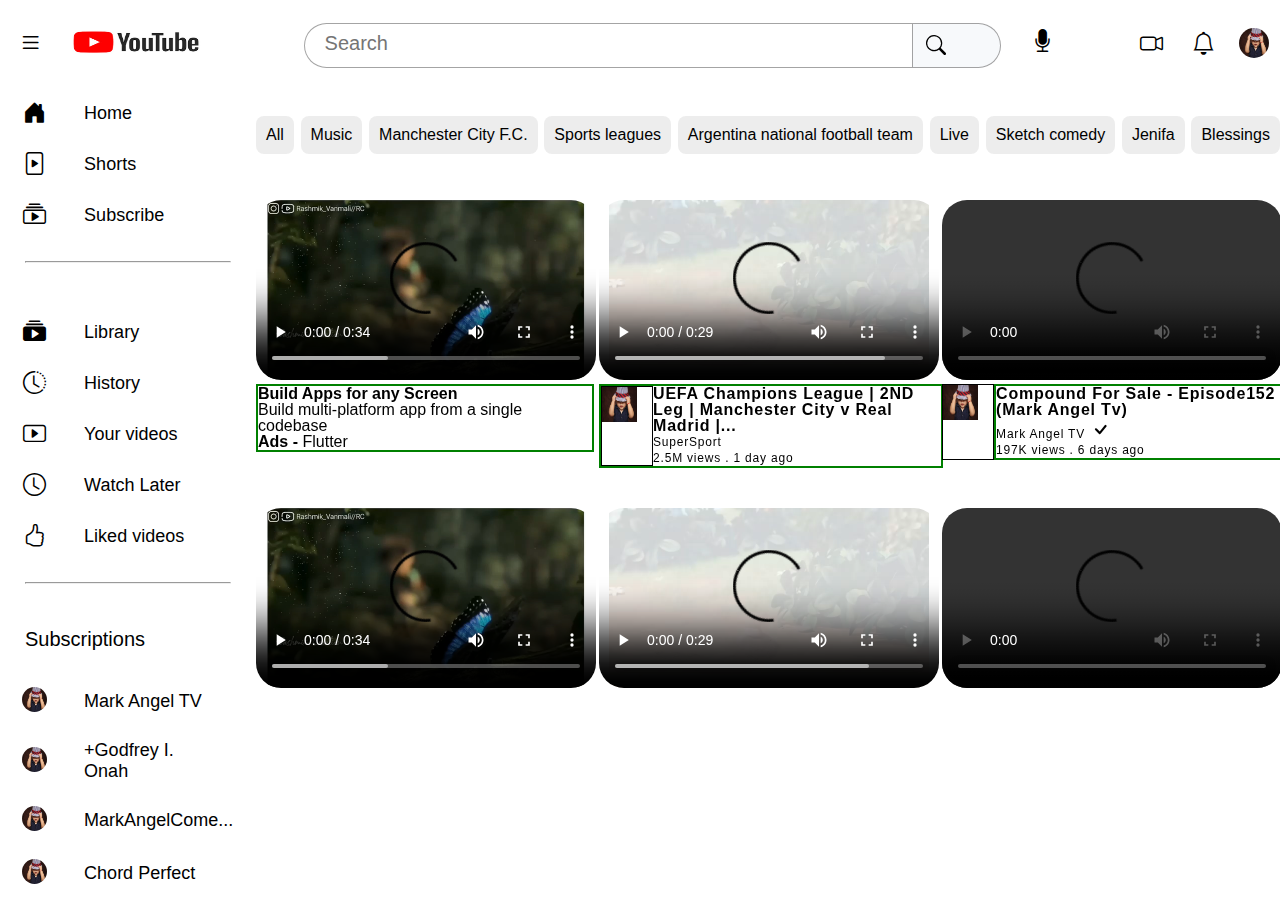
==== index.html @ dc8637bd "youtube-clone" ====
<!DOCTYPE html>
<html lang="en">
<head>
    <meta charset="UTF-8">
    <meta http-equiv="X-UA-Compatible" content="IE=edge">
    <meta name="viewport" content="width=device-width, initial-scale=1.0">
    <title>Document</title>
    <link rel="stylesheet" href="https://cdn.jsdelivr.net/npm/bootstrap-icons@1.10.5/font/bootstrap-icons.css">
    <link rel="stylesheet" href="https://cdnjs.cloudflare.com/ajax/libs/font-awesome/4.7.0/css/font-awesome.min.css">


    <link rel="stylesheet" href="style.css">
</head>
<body>
    <main>
        <section class="sidebar">
            <div class="menu">
                <span class="menu-icon">
                    <i class="bi bi-list"></i>
                </span>
                <span class="menu-logo">
                    <img src="images/youtube.jpeg" alt="" width="150px" height="60px">
                </span>
            </div>
            <div class="home">
                <span class="home-icon">
                    <i class="bi bi-house-door-fill"></i>
                </span>
                <span class="home-text">
                    <a href="">Home</a>
                </span>
            </div>
            <div class="shorts">
                <span class="shorts-icon">
                    <i class="bi bi-file-play"></i>
                </span>
                <span class="shorts-text">
                    <a href="">Shorts</a>
                </span>
            </div>
            <div class="subscription">
                <span class="subscription-icon">
                    <i class="bi bi-collection-play"></i>
                </span>
                <span class="subscription-text">
                    <a href="">Subscribe</a>
                </span>
            </div>
            <div class="hr">
                <hr>
            </div>
            <div class="library">
                <span class="library-icon">
                  <i class="bi bi-collection-play-fill"></i>
                </span>
                <span class="library-text">
                    <a href="">Library</a>
                </span>
            </div>
            <div class="history">
                <span class="history-icon">
                    <i class="bi bi-clock-history"></i>
                </span>
                <span class="history-text">
                    <a href="">History</a>
                </span>
            </div>
            <div class="videos">
                <span class="videos-icon">
                    <i class="bi bi-play-btn"></i>
                </span>
                <span class="videos-text">
                    <a href="">Your videos</a>
                </span>
            </div>
            <div class="watch">
                <span class="watch-icon">
                    <i class="bi bi-clock"></i>
                </span>
                <span class="watch-text">
                    <a href="">Watch Later</a>
                </span>
            </div>
            <div class="liked">
                <span class="liked-icon">
                  <i class="bi bi-hand-thumbs-up"></i>
                </span>
                <span class="liked-text">
                    <a href="">Liked videos</a>
                </span>
            </div>
            <div class="hr">
                <hr>
            </div>
            
                <div>
                    <p class="sub-p">Subscriptions</p>
                </div>
                <div class="sub1">
                    <span class="sub1-img">
                        <img src="images/baby.jpg" alt="" width="25px" height="25px">
                    </span>
                    <span class="sub1-text">
                        <a href="">Mark Angel TV</a>
                    </span>
                </div>
                <div class="sub2">
                    <span class="sub2-img">
                        <img src="images/baby.jpg" alt="" width="25px" height="25px">
                    </span>
                    <span class="sub2-text">
                        <a href="">+Godfrey I. Onah</a>
                    </span>
                </div>
                <div class="sub3">
                    <span class="sub3-img">
                        <img src="images/baby.jpg" alt="" width="25px" height="25px">
                    </span>
                    <span class="sub3-text">
                        <a href="">MarkAngelCome...</a>
                    </span>
                </div>
                <div class="sub4">
                    <span class="sub4-img">
                        <img src="images/baby.jpg" alt="" width="25px" height="25px">
                    </span>
                    <span class="sub4-text">
                        <a href="">Chord Perfect</a>
                    </span>
                </div>
     
        </section>
        <header>
            <div class="input">
                <div class="input-content">
                    <input class="search-input" type="search" placeholder="Search">
                    <input type="text" class="btn">
                    <a href="" class="mic"><i class="bi bi-mic-fill"></i></a>
                </div>
                
            </div>
            <div class="header-icons">
                <a href="" class="icon1"><i class="bi bi-camera-video"></i></a>
                <a href="" class="icon2"><i class="bi bi-bell"></i></a>
                <a href="" class="icon3"><img src="images/baby.jpg" alt="" width="30px" height="30px"></a>
            </div>
        </header>
        <nav>
            <a href="">All</a>
            <a href="">Music</a>
            <a href="">Manchester City F.C.</a>
            <a href="">Sports leagues</a>
            <a href="">Argentina national football team</a>
            <a href="">Live</a>
            <a href="">Sketch comedy</a>
            <a href="">Jenifa</a>
            <a href="">Blessings</a>

            
        </nav>
        <section class="body">
            <div class="body-cont1">
                <figure>
                    <video controls width="340px" height="180px">
                        <source src="videos/💓_New_WhatsApp_Status_Video_2020_💓_Love_Status_💓Cute_Cartoon_Girl_|_cartoon_love_song_|_RC_|(360p).mp4" type="video/mp4">
                    </video>
                    <figcaption>
                        <h3>Build Apps for any Screen</h3>
                        <p>Build multi-platform app from a single codebase <br> <b>Ads - </b>Flutter
                    </figcaption>
                  </figure>
                  <figure>
                    <video controls width="340px" height="180px">
                        <source src="videos/Funny_love_animated_watsapp_status(360p).mp4" type="video/mp4">
                    </video>
                    <figcaption class="fig-3">
                        <div class="one"><img src="images/baby.jpg" alt="" width="35px" height="35px"></div>
                        <div>
                            <h3>UEFA Champions League | 2ND <br>Leg | Manchester City v Real Madrid |... <br></h3>
                            <p>SuperSport <br> 2.5M views . 1 day ago</p>
                        </div>
                        
                    </figcaption>
                  </figure>
                  <figure>
                    <video controls width="340px" height="180px">
                        <source src="videos/Frozen_-_Ice_worker_song(360p).mp4" type="video/mp4">
                    </video>
                    <div class="fig-3">
                        <div class="one">
                            <img src="images/baby.jpg" alt="" width="35px" height="35px">
                        </div>
                        <figcaption >
                            <div>
                                <h3>Compound For Sale - Episode152 (Mark Angel Tv)</h3>
                                <p>Mark Angel TV <i class="bi bi-check"></i> <br>197K views . 6 days ago</p>
                            </div>
                            
                        </figcaption>
                    </div>
                </figure>
            </div>

            <div class="body-cont1">
                <figure>
                    <video controls width="340px" height="180px">
                        <source src="videos/💓_New_WhatsApp_Status_Video_2020_💓_Love_Status_💓Cute_Cartoon_Girl_|_cartoon_love_song_|_RC_|(360p).mp4" type="video/mp4">
                    </video>
                </figure>
                <figure>
                    <video controls width="340px" height="180px">
                        <source src="videos/Funny_love_animated_watsapp_status(360p).mp4" type="video/mp4">
                    </video>
                </figure>
                <figure>
                    <video controls width="340px" height="180px">
                        <source src="videos/Frozen_-_Ice_worker_song(360p).mp4" type="video/mp4">
                    </video>
                </figure>
            </div>
            

            

           
        </section>
    </main>
    
</body>
</html>
---- style.css ----
* {
    padding: 0px;
    margin: 0%;
    font-family: Arial, Helvetica, sans-serif;
}
main {
    display: grid;
    grid-template-columns: 20vw 80vw;
    grid-template-rows: 10vh 10vh 80vh;
}
.sidebar {
    display: grid;
    height: 100vh;
    width: 100%;
}
i {
    font-size: 23px;
}

.sidebar .menu {
    display: grid;
    width: 80%;
    grid-template-columns: 30% 70%;
    grid-template-rows: 1/2;
    align-items: center;
    justify-content: center;
}
.sidebar a {
    text-decoration: none;
    color: black;
    font-size: 18px;
}
.menu-icon {
    text-align: center;
}

.home, .shorts, .subscription, .library, .history, .videos, .watch, .liked, .sub1, .sub2, .sub3, .sub4 {
    display: grid;
    grid-template-columns: 30% 70%;
    width: 90%;
    align-items: center;
    justify-content: center;
}
.home:hover, .shorts:hover, .subscription:hover, .library:hover, .history:hover, .videos:hover, .watch:hover, .liked:hover, .sub1:hover, .sub2:hover, .sub3:hover, .sub4:hover {
    background-color: rgba(211, 211, 211, 0.795);
    border-radius: 12px;
} 

.home-icon, .shorts-icon, .subscription-icon, .library-icon, .history-icon, .videos-icon, .watch-icon, .liked-icon, .sub1-img, .sub2-img, .sub3-img, .sub4-img {
    text-align: center;
}
.home-text, .shorts-text, .subscription-text, .library-text, .history-text, .videos-text, .watch-text, .liked-text, .sub1-text, .sub2-text, .sub3-text, .sub4-text {
    padding: 0 15px;
}
.sub-p{
    padding: 0 25px;
    font-size: 20px;
}
.hr {
    padding: 20px 0;
}
hr {
    color: gray;
    width: 80%;
    margin: auto;
}
.sidebar img {
    border-radius: 50%;
}
header {
    display: grid;
    grid-template-columns: 85% 15%;
    align-content: center;
    text-align: center;
    grid-column: 2/3;
    grid-row: 1/2;
    padding: 0;
}

header .search-input {
    width: 70%;
    height: 45px;
    border-top-left-radius: 30px;
    border-bottom-left-radius: 30px;
    margin: 0;
    border: 1px solid rgba(128, 128, 128, 0.712);
}
header .btn {
    border: 1px solid black;
    width: 10%;
    height: 43px;
    margin-left: -5px;
    border-top-right-radius: 30px;
    border-bottom-right-radius: 30px;
    background: #f7f9fb url("data:image/svg+xml,%3Csvg xmlns='http://www.w3.org/2000/svg' width='20' height='20' class='bi bi-search' viewBox='0 0 16 16'%3E%3Cpath d='M11.742 10.344a6.5 6.5 0 1 0-1.397 1.398h-.001c.03.04.062.078.098.115l3.85 3.85a1 1 0 0 0 1.415-1.414l-3.85-3.85a1.007 1.007 0 0 0-.115-.1zM12 6.5a5.5 5.5 0 1 1-11 0 5.5 5.5 0 0 1 11 0z'%3E%3C/path%3E%3C/svg%3E") no-repeat 13px center;
    border: 1px solid rgba(128, 128, 128, 0.712);

}
header input::placeholder {
    font-size: 20px;
    padding: 0 20px;
}
.mic {
    padding: 25px;
    color: black;
}
.header-icons {
    display: grid;
    grid-template-columns: repeat(3, 1fr);
    align-items: center;
    justify-content: space-around;
}
.header-icons img {
    border-radius: 50%;
}
.header-icons a{
    text-decoration: none;
    color: black;
}

nav {
    display: grid;
    grid-template-columns: repeat(9, auto);
    align-items: center;
    justify-content: space-between;
    grid-column: 2/3;
    grid-row: 2/3;
}
nav a {
    text-decoration: none;
    color: black;
    padding: 10px;
    background-color: rgba(211, 211, 211, 0.411);
    border-radius: 8px;
}
nav a:hover {
    background-color: black;
    color: white;
    border-radius: 8px;
}
.body {
    grid-column: 2/2;
    grid-row: 3/4;
}
.body-cont1 {
    display: grid;
    grid-template-columns: repeat(3, 33%);
    grid-template-rows: 1/2;
    justify-content: space-between;
    padding: 20px 0;
}
.fig-3 {
    display: grid;
    grid-template-columns: repeat(2, auto);
    font-size: 12px;
    letter-spacing: 0.8px;
    justify-content: space-between;
    width: 340px;
   
}
.fig-3 .one{
    width: 50px;
    border: 1px solid black;
}

figure {
    padding: 0;
    margin: 0;
}
figcaption{
    padding: 0;
    margin: 0;
    line-height: 16px;
    border: 2px solid green;

}

figure video {
    border-radius: 25px;
}
figure h3{
    font-size: 16px;
}
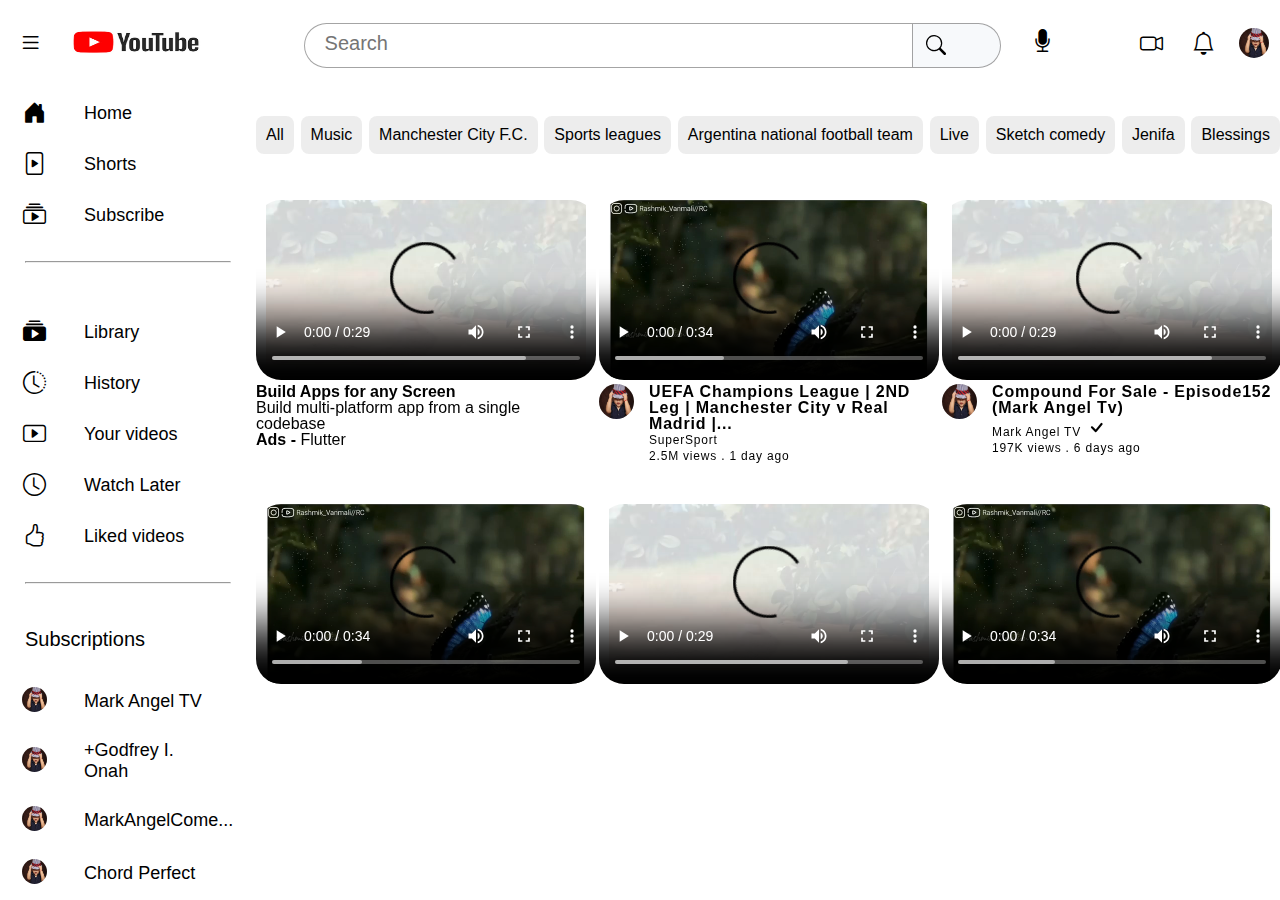
==== commit ab6eafa5: "youtube-clone01" ====
--- a/index.html
+++ b/index.html
@@ -162,7 +162,7 @@
             <div class="body-cont1">
                 <figure>
                     <video controls width="340px" height="180px">
-                        <source src="videos/💓_New_WhatsApp_Status_Video_2020_💓_Love_Status_💓Cute_Cartoon_Girl_|_cartoon_love_song_|_RC_|(360p).mp4" type="video/mp4">
+                        <source src="videos/Funny_love_animated_watsapp_status(360p).mp4" type="video/mp4">
                     </video>
                     <figcaption>
                         <h3>Build Apps for any Screen</h3>
@@ -171,7 +171,7 @@
                   </figure>
                   <figure>
                     <video controls width="340px" height="180px">
-                        <source src="videos/Funny_love_animated_watsapp_status(360p).mp4" type="video/mp4">
+                        <source src="videos/💓_New_WhatsApp_Status_Video_2020_💓_Love_Status_💓Cute_Cartoon_Girl_|_cartoon_love_song_|_RC_|(360p).mp4" type="video/mp4">
                     </video>
                     <figcaption class="fig-3">
                         <div class="one"><img src="images/baby.jpg" alt="" width="35px" height="35px"></div>
@@ -184,7 +184,7 @@
                   </figure>
                   <figure>
                     <video controls width="340px" height="180px">
-                        <source src="videos/Frozen_-_Ice_worker_song(360p).mp4" type="video/mp4">
+                        <source src="videos/Funny_love_animated_watsapp_status(360p).mp4" type="video/mp4">
                     </video>
                     <div class="fig-3">
                         <div class="one">
@@ -214,7 +214,7 @@
                 </figure>
                 <figure>
                     <video controls width="340px" height="180px">
-                        <source src="videos/Frozen_-_Ice_worker_song(360p).mp4" type="video/mp4">
+                        <source src="videos/💓_New_WhatsApp_Status_Video_2020_💓_Love_Status_💓Cute_Cartoon_Girl_|_cartoon_love_song_|_RC_|(360p).mp4" type="video/mp4">
                     </video>
                 </figure>
             </div>
--- a/style.css
+++ b/style.css
@@ -160,7 +160,9 @@
 }
 .fig-3 .one{
     width: 50px;
-    border: 1px solid black;
+}
+.one img{
+    border-radius: 50%;
 }
 
 figure {
@@ -171,7 +173,6 @@
     padding: 0;
     margin: 0;
     line-height: 16px;
-    border: 2px solid green;
 
 }
 
